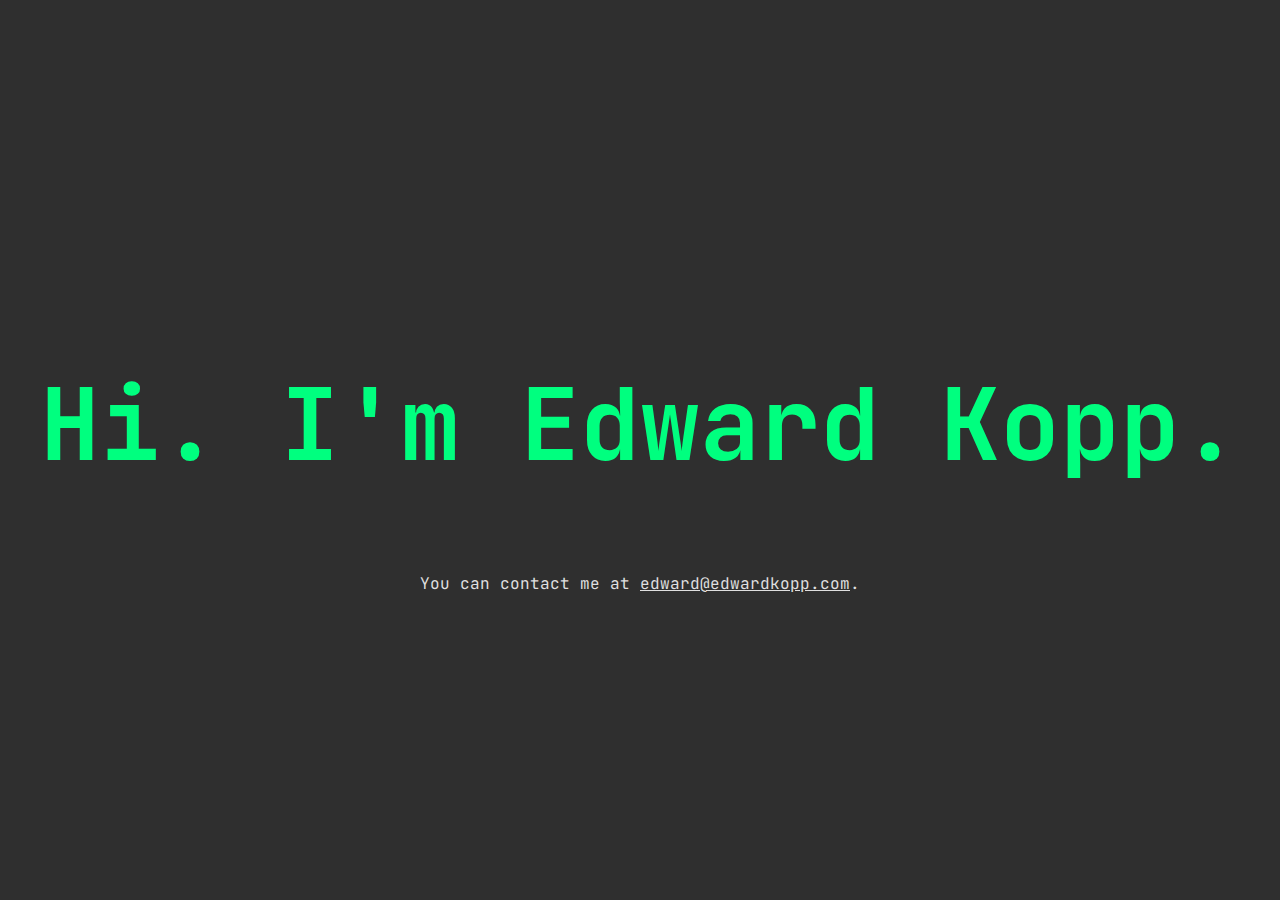
==== index.html @ 393c0c20 "put styling all in one place" ====
<!DOCTYPE html>
<html lang="en">
    <head>
        <title>Edward Kopp</title>
        <meta charset="UTF-8">
        <meta name="viewport" content="width=device-width, initial-scale=1.0">
        <meta name="description" content="Hi. I'm Edward Kopp.">
        <link rel="preconnect" href="https://fonts.googleapis.com">
        <link rel="preconnect" href="https://fonts.gstatic.com" crossorigin>
        <link href="https://fonts.googleapis.com/css?family=JetBrains+Mono&display=swap" rel="stylesheet">
        <style>
            body {
                background-color: #2f2f2f;
            	font-family: "JetBrains Mono", monospace;
            	display: flex;
                flex-direction: column;
                justify-content: center;
                align-items: center;
                text-align: center;
                height: 100vh;
                margin: 0;
            }
            h1 {
                font-size: 100px;
                color: #00ff7f;
            }
            p {
                color: #dfdfdf;
            }
            a {
                color: #dfdfdf;
            }
        </style>
    </head>
    <body>
        <h1>Hi. I'm Edward Kopp.</h1>
        <p>
            You can contact me at <a href="mailto:edward@edwardkopp.com">edward@edwardkopp.com</a>.
        </p>
    </body>
</html>
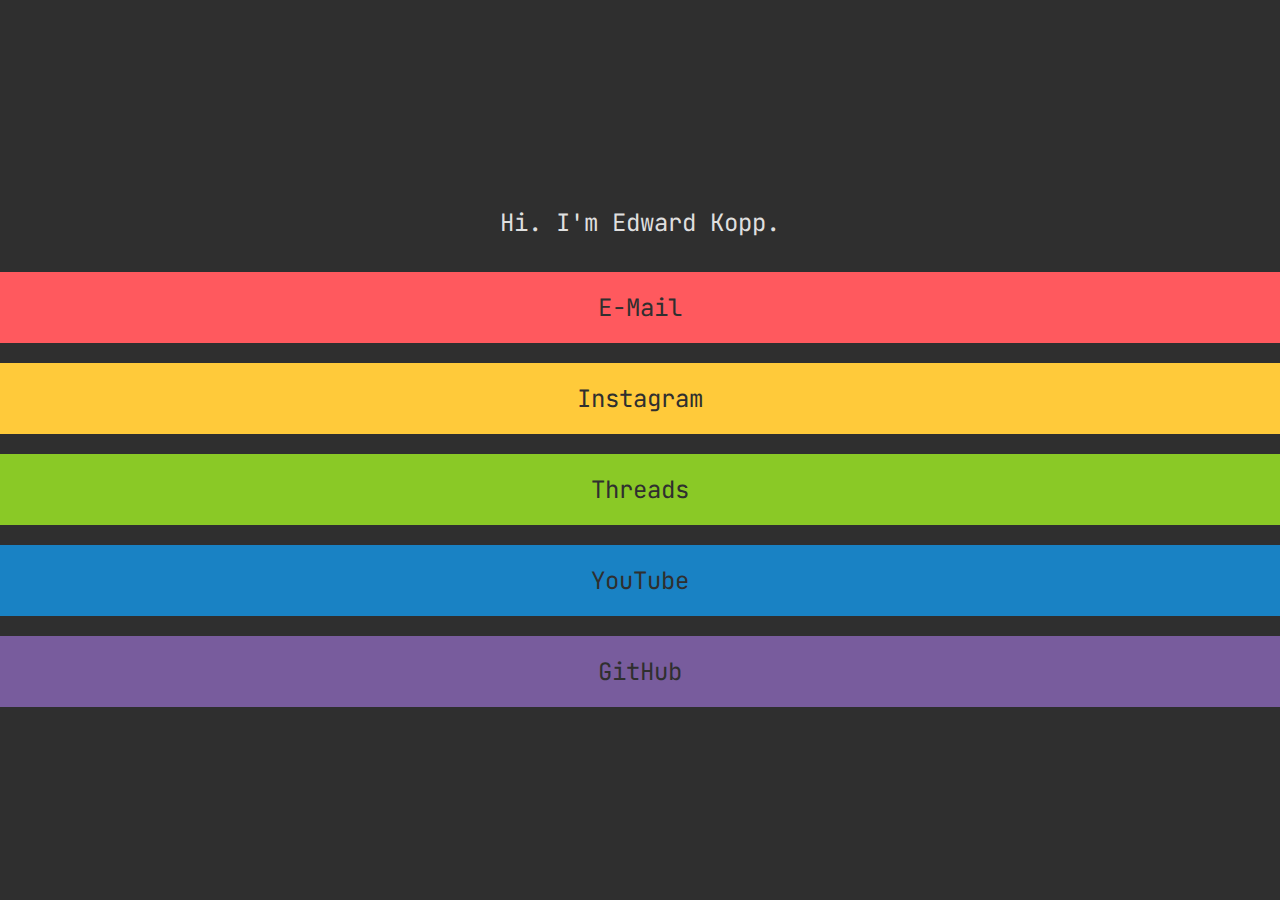
==== commit 728e3d75: "Add buttons that link to other accounts." ====
--- a/index.html
+++ b/index.html
@@ -1,41 +1,52 @@
 <!DOCTYPE html>
 <html lang="en">
-    <head>
-        <title>Edward Kopp</title>
-        <meta charset="UTF-8">
-        <meta name="viewport" content="width=device-width, initial-scale=1.0">
-        <meta name="description" content="Hi. I'm Edward Kopp.">
-        <link rel="preconnect" href="https://fonts.googleapis.com">
-        <link rel="preconnect" href="https://fonts.gstatic.com" crossorigin>
-        <link href="https://fonts.googleapis.com/css?family=JetBrains+Mono&display=swap" rel="stylesheet">
-        <style>
-            body {
-                background-color: #2f2f2f;
-            	font-family: "JetBrains Mono", monospace;
-            	display: flex;
-                flex-direction: column;
-                justify-content: center;
-                align-items: center;
-                text-align: center;
-                height: 100vh;
-                margin: 0;
-            }
-            h1 {
-                font-size: 100px;
-                color: #00ff7f;
-            }
-            p {
-                color: #dfdfdf;
-            }
-            a {
-                color: #dfdfdf;
-            }
-        </style>
-    </head>
-    <body>
-        <h1>Hi. I'm Edward Kopp.</h1>
-        <p>
-            You can contact me at <a href="mailto:edward@edwardkopp.com">edward@edwardkopp.com</a>.
+<head>
+    <title>Edward Kopp</title>
+    <meta charset="UTF-8">
+    <meta name="viewport" content="width=device-width, initial-scale=1.0">
+    <meta name="description" content="Hi. I'm Edward Kopp.">
+    <link rel="stylesheet" href="style.css">
+</head>
+<body>
+    <div class="text-spacing">
+        <p class="text">
+            Hi. I'm Edward Kopp.
         </p>
-    </body>
+    </div>
+    <div class="button-spacing">
+        <a href="mailto:edward@edwardkopp.com" target="_blank">
+            <button class="button transition red-background">
+                E-Mail
+            </button>
+        </a>
+    </div>
+    <div class="button-spacing">
+        <a href="https://instagram.com/edwardkoppdotcom" target="_blank">
+            <button class="button transition yellow-background">
+                Instagram
+            </button>
+        </a>
+    </div>
+    <div class="button-spacing">
+        <a href="https://threads.net/@edwardkoppdotcom" target="_blank">
+            <button class="button transition green-background">
+                Threads
+            </button>
+        </a>
+    </div>
+    <div class="button-spacing">
+        <a href="https://youtube.com/@edwardkopp" target="_blank">
+            <button class="button transition blue-background">
+                YouTube
+            </button>
+        </a>
+    </div>
+    <div class="button-spacing">
+        <a href="https://github.com/edwardkopp" target="_blank">
+            <button class="button transition purple-background">
+                GitHub
+            </button>
+        </a>
+    </div>
+</body>
 </html>
--- a/style.css
+++ b/style.css
@@ -0,0 +1,67 @@
+@import url("https://fonts.googleapis.com/css2?family=JetBrains+Mono:wght@700&display=swap");
+
+* {
+    font-family: "JetBrains Mono", monospace;
+}
+
+body {
+    background-color: #2f2f2f;
+    display: flex;
+    flex-direction: column;
+    justify-content: center;
+    align-items: center;
+    text-align: center;
+    height: 100vh;
+    margin: 0;
+}
+
+.transition {
+    transition: color 300ms, background-color 300ms;
+}
+
+.text {
+    color: #dfdfdf;
+    font-size: 150%;
+}
+
+.red-background {
+    background: #ff595e;
+}
+
+.yellow-background {
+    background: #ffca3a;
+}
+
+.green-background {
+    background: #8ac926;
+}
+
+.blue-background {
+    background: #1982c4;
+}
+
+.purple-background {
+    background: #785c9d;
+}
+
+.button {
+    border: none;
+    color: #2f2f2f;
+    font-size: 150%;
+    padding-block: 20px;
+    width: 100vw;
+    margin: 0;
+}
+
+.button:hover {
+    background: #8f8f8f;
+    cursor: pointer;
+}
+
+.button:active {
+    background: #dfdfdf;
+}
+
+.button-spacing {
+    margin-block: 10px;
+}
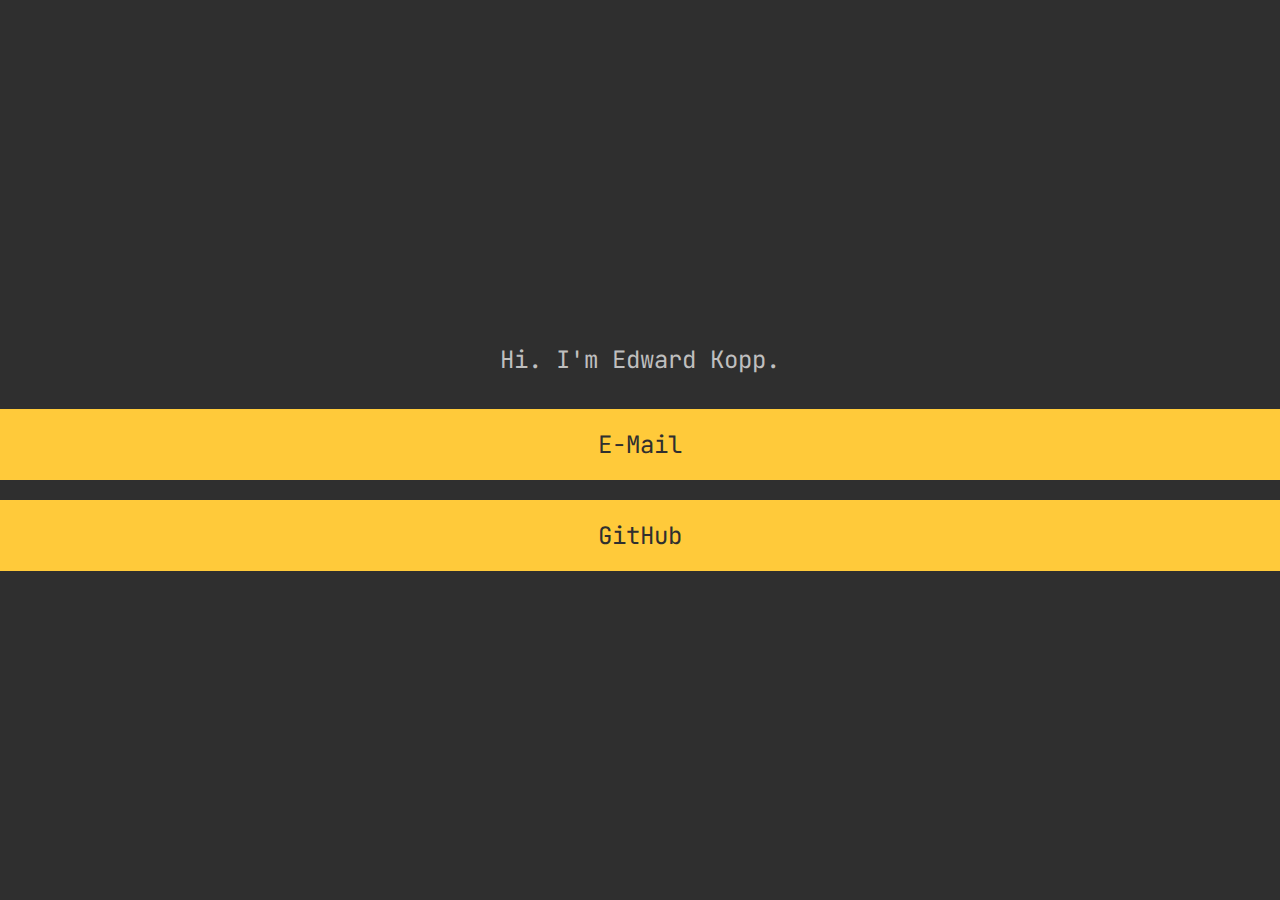
==== commit 20849c19: "Remove deleted social accounts" ====
--- a/index.html
+++ b/index.html
@@ -14,36 +14,15 @@
         </p>
     </div>
     <div class="button-spacing">
-        <a href="mailto:edward@edwardkopp.com" target="_blank">
-            <button class="button transition red-background">
+        <a href="mailto:edward@edwardkopp.com">
+            <button class="button transition">
                 E-Mail
             </button>
         </a>
     </div>
     <div class="button-spacing">
-        <a href="https://instagram.com/edwardkoppdotcom" target="_blank">
-            <button class="button transition yellow-background">
-                Instagram
-            </button>
-        </a>
-    </div>
-    <div class="button-spacing">
-        <a href="https://threads.net/@edwardkoppdotcom" target="_blank">
-            <button class="button transition green-background">
-                Threads
-            </button>
-        </a>
-    </div>
-    <div class="button-spacing">
-        <a href="https://youtube.com/@edwardkopp" target="_blank">
-            <button class="button transition blue-background">
-                YouTube
-            </button>
-        </a>
-    </div>
-    <div class="button-spacing">
         <a href="https://github.com/edwardkopp" target="_blank">
-            <button class="button transition purple-background">
+            <button class="button transition">
                 GitHub
             </button>
         </a>
--- a/style.css
+++ b/style.css
@@ -1,10 +1,7 @@
 @import url("https://fonts.googleapis.com/css2?family=JetBrains+Mono:wght@700&display=swap");
 
-* {
+body {
     font-family: "JetBrains Mono", monospace;
-}
-
-body {
     background-color: #2f2f2f;
     display: flex;
     flex-direction: column;
@@ -20,33 +17,15 @@
 }
 
 .text {
-    color: #dfdfdf;
+    color: #bfbfbf;
     font-size: 150%;
 }
 
-.red-background {
-    background: #ff595e;
-}
-
-.yellow-background {
-    background: #ffca3a;
-}
-
-.green-background {
-    background: #8ac926;
-}
-
-.blue-background {
-    background: #1982c4;
-}
-
-.purple-background {
-    background: #785c9d;
-}
-
 .button {
+    font-family: inherit;
     border: none;
     color: #2f2f2f;
+    background: #ffca3a;
     font-size: 150%;
     padding-block: 20px;
     width: 100vw;
@@ -54,12 +33,8 @@
 }
 
 .button:hover {
-    background: #8f8f8f;
+    background: #bfbfbf;
     cursor: pointer;
-}
-
-.button:active {
-    background: #dfdfdf;
 }
 
 .button-spacing {
